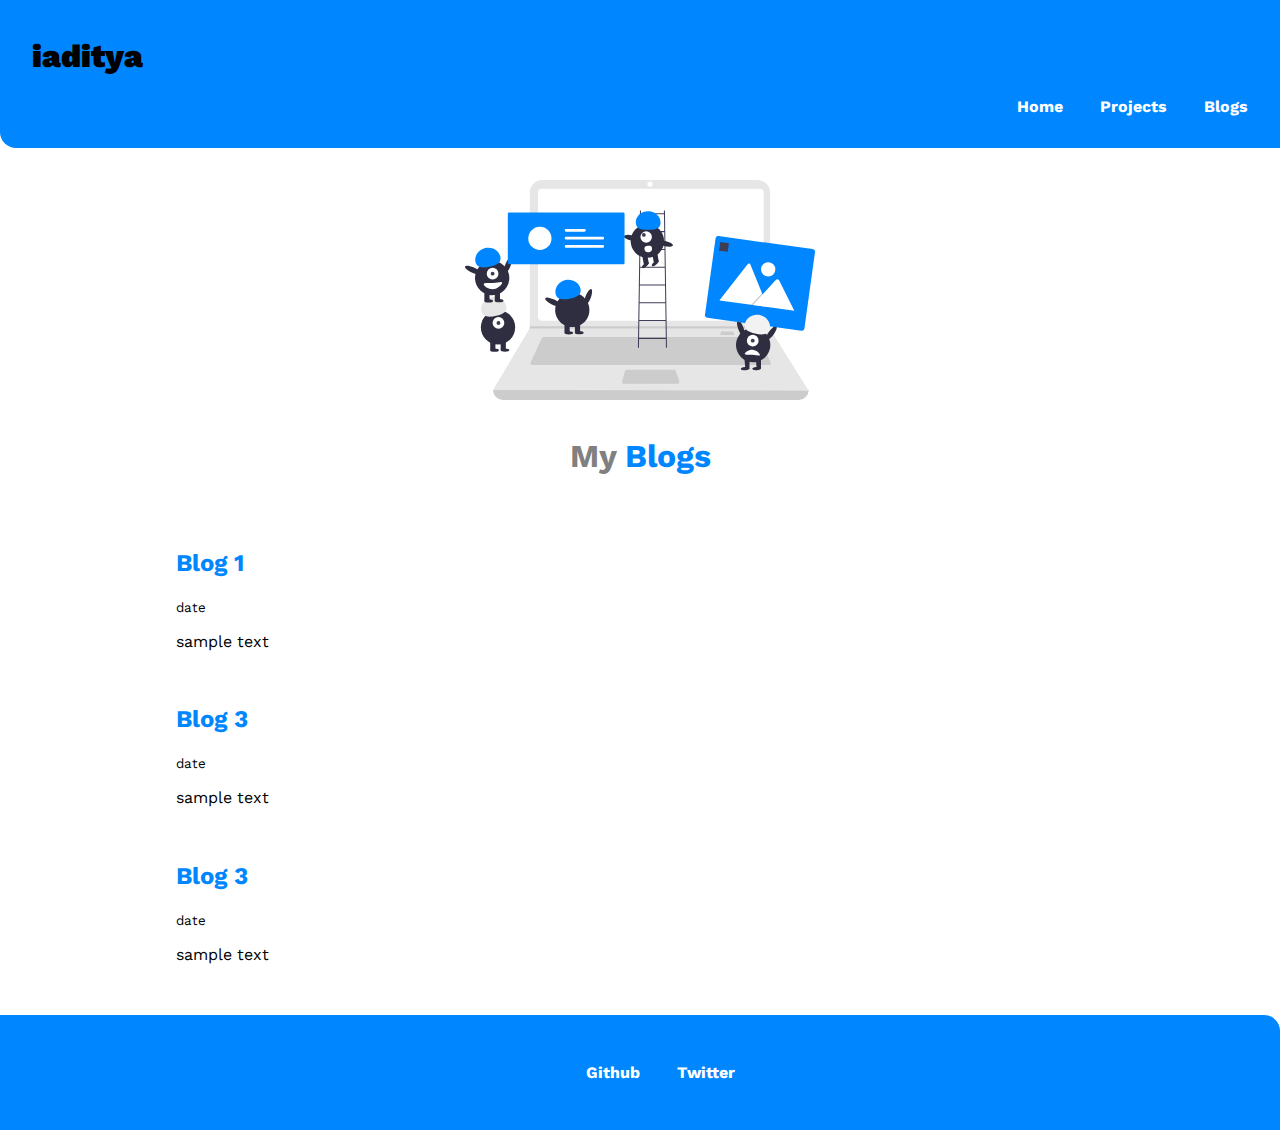
==== blogs.html @ 2b4bb8c4 "feat-added blog page" ====
<!DOCTYPE html>
<html lang="en">
<head>
    <meta charset="UTF-8">
    <meta name="viewport" content="width=device-width, initial-scale=1.0">
    <title>my blogs</title>
    <link href="style.css" rel="stylesheet"/>
</head>
<body>
        <!-- my nav bar -->
        <nav class='navigation container'>
            <H1><div class='nav-head'>iaditya</div></h1>
            <div class='nav-bar'>
            <ul class='list-non-bullet'>
               <li class='list-inline'><a class='link link-active' href="index.html">Home</a></li>
                <li class='list-inline'><a class='link' href="project.html">Projects</a></li>
                <li class='list-inline'><a class='link' href="blogs.html">Blogs</a></li>
            </ul>
            </div>
        </nav>
 <!--project home image-->
 <div class='hero'>
    <img class='hero-image' src="images/blogsImg.svg"/>
    </div>
    <!--header-->
    <header class='main-header'>
        <h1>My <span class='aditya'>Blogs</span></h1>
    </header>
<!--blog listing-->
<div class='blog-container'>
    <h2><a class='link-blog' href="/">Blog 1</a></h2>
    <small>date</small>
    <p>sample text</p><br>


    <h2><a class='link-blog' href="/">Blog 3</a></h2>
    <small>date</small>
    <p>sample text</p><br>

    <h2><a class='link-blog' href="/">Blog 3</a></h2>
    <small>date</small>
    <p>sample text</p><br>
</div>


        <!--footer-->
    <div class='footer'>
        <ul class='list-non-bullet'>
            <li class='list-inline'><a class='link' href="/">Github<a> </li>
            <li class='list-inline'><a class='link' href="/">Twitter<a> </li>
        </ul>
        </div>

</body>
</html>
---- style.css ----
@import url('https://fonts.googleapis.com/css2?family=JetBrains+Mono:wght@200&family=Montserrat:ital@1&family=Russo+One&family=Work+Sans:wght@300&display=swap');

body{
    font-family: 'Work Sans', sans-serif;
    margin: 0rem;
}
:root{
    --primary-color:#0087ff;
    --bg-color:#D1D5DB;
}
.containers{
    padding: 1rem 1rem;
}
.navigation {
    background-color: var(--primary-color);
    padding:1rem;
    border-bottom-left-radius: 1rem;
}
.list-non-bullet{
    list-style:none;
}
.list-inline{
    font-weight: bold;
    display: inline;
    padding:1rem 1rem;
}
.link{
    text-decoration: none ;
    color:white;
}
.nav-bar{
    text-align: right;
}
.navigation .nav-head{
    font-weight: 900;
    padding-left: 1rem;
    
}
.hero{
    padding-top: 2rem;

}
.hero .hero-image{
    width: 350px;
    display:block;
    margin: auto;
}
.main-header{
    text-align: center;
    padding:1rem 1rem;
    color:gray;
}
.main-header .aditya{
    color: var(--primary-color);
}
.center-text{
    text-align: center;

}
.text-body{
    background-color: var(--bg-color);
    padding: 2rem 2rem;
    border-radius: 5rem;
    margin-left: 2rem;
    margin-right: 2rem;
    margin-bottom: 1rem;
}
.footer {
    background-color: var(--primary-color);
    padding:2rem 2rem;
    border-top-right-radius: 1rem;
    text-align: center;
    margin: 0rem;
}
  /* projects page */

  .text-body2{
    background-color: var(--bg-color);
    padding: 2rem 2rem;
    border-radius: 10rem;
    margin-left: 2rem;
    margin-right: 2rem;
    margin-bottom: 1rem;
  }

  .link-primary{
    background-color:var(--primary-color);
    padding: 0.5rem 0.5rem;
    padding-left: 2rem;
    padding-right: 2rem;
    border-radius:1rem;
    color:white;
    
}
  .link-secondry{
    color:var(--primary-color);
    padding: 0.5rem 0.5rem;
    padding-left: 2rem;
    padding-right: 2rem;
    border-radius:1rem;
    border:1px solid var(--primary-color);
  }
  .list-container{
      padding: 1rem 1rem;
      margin-left: 4rem;
  }
  
  /* blog page */

  .blog-container{
      margin-left: 10rem;
      margin-right: 10rem;
      padding:1rem;
  }
  .link-blog{
      text-decoration: none;
      color: var(--primary-color);
  }
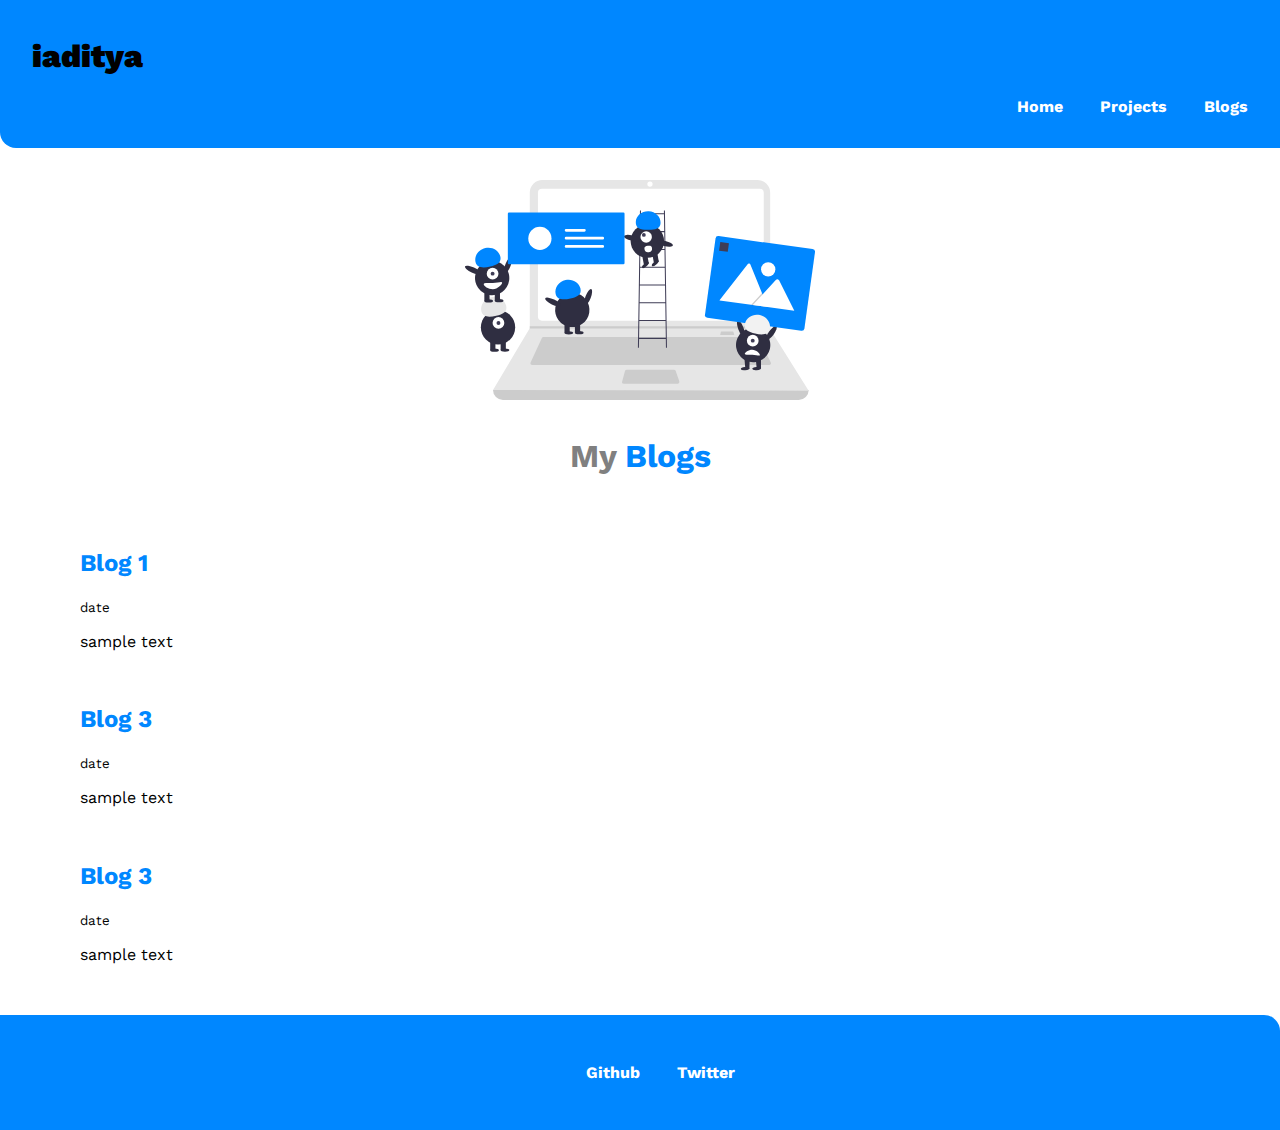
==== commit 8d572edc: "updated projects" ====
--- a/blogs.html
+++ b/blogs.html
@@ -12,9 +12,9 @@
             <H1><div class='nav-head'>iaditya</div></h1>
             <div class='nav-bar'>
             <ul class='list-non-bullet'>
-               <li class='list-inline'><a class='link link-active' href="index.html">Home</a></li>
+               <li class='list-inline'><a class='link' href="index.html">Home</a></li>
                 <li class='list-inline'><a class='link' href="project.html">Projects</a></li>
-                <li class='list-inline'><a class='link' href="blogs.html">Blogs</a></li>
+                <li class='list-inline'><a class='link link-active' href="blogs.html">Blogs</a></li>
             </ul>
             </div>
         </nav>
@@ -46,7 +46,7 @@
         <!--footer-->
     <div class='footer'>
         <ul class='list-non-bullet'>
-            <li class='list-inline'><a class='link' href="/">Github<a> </li>
+            <li class='list-inline'><a class='link' href="https://github.com/aditya6521">Github<a> </li>
             <li class='list-inline'><a class='link' href="/">Twitter<a> </li>
         </ul>
         </div>
--- a/style.css
+++ b/style.css
@@ -15,6 +15,9 @@
     background-color: var(--primary-color);
     padding:1rem;
     border-bottom-left-radius: 1rem;
+}
+.navigation .nav-bar .link-active{
+    font-weight: bold;
 }
 .list-non-bullet{
     list-style:none;
@@ -108,8 +111,8 @@
   /* blog page */
 
   .blog-container{
-      margin-left: 10rem;
-      margin-right: 10rem;
+      margin-left: 4rem;
+      margin-right: 4rem;
       padding:1rem;
   }
   .link-blog{
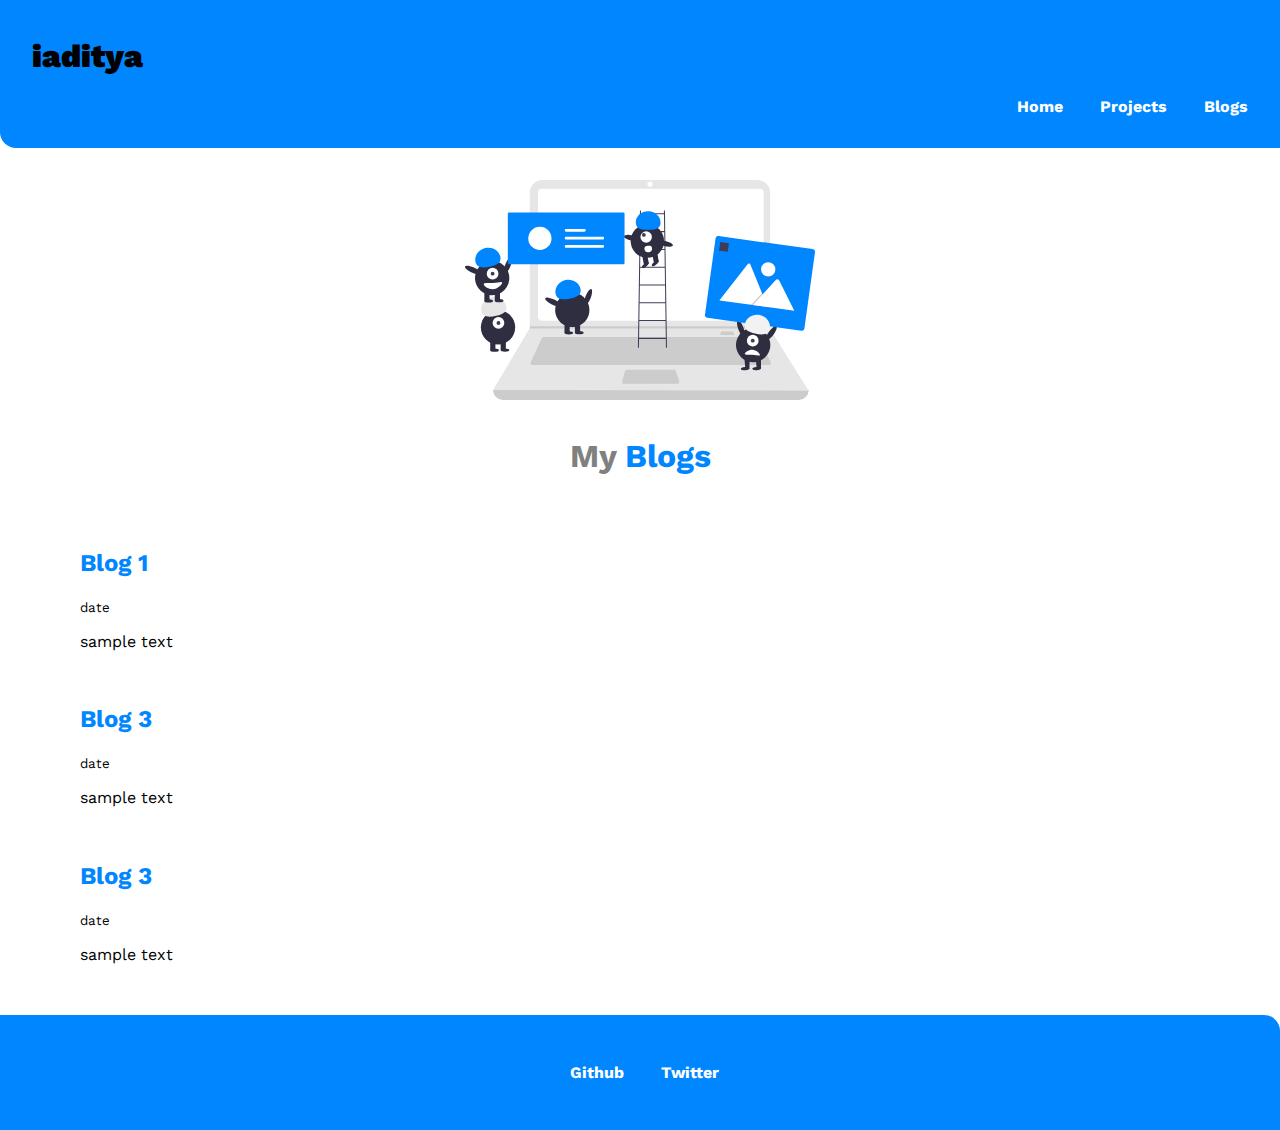
==== commit e91ebe59: "links updated" ====
--- a/blogs.html
+++ b/blogs.html
@@ -47,7 +47,7 @@
     <div class='footer'>
         <ul class='list-non-bullet'>
             <li class='list-inline'><a class='link' href="https://github.com/aditya6521">Github<a> </li>
-            <li class='list-inline'><a class='link' href="/">Twitter<a> </li>
+            <li class='list-inline'><a class='link' href="https://twitter.com/aditya6521">Twitter<a> </li>
         </ul>
         </div>
 
--- a/style.css
+++ b/style.css
@@ -15,9 +15,6 @@
     background-color: var(--primary-color);
     padding:1rem;
     border-bottom-left-radius: 1rem;
-}
-.navigation .nav-bar .link-active{
-    font-weight: bold;
 }
 .list-non-bullet{
     list-style:none;
@@ -39,6 +36,9 @@
     padding-left: 1rem;
     
 }
+.navigation .nav-bar .link-active{
+    font-weight: bold;}
+
 .hero{
     padding-top: 2rem;
 
@@ -58,6 +58,7 @@
 }
 .center-text{
     text-align: center;
+    padding-inline-start:0px;
 
 }
 .text-body{
@@ -74,6 +75,7 @@
     border-top-right-radius: 1rem;
     text-align: center;
     margin: 0rem;
+    padding-inline-start: 0px;
 }
   /* projects page */
 
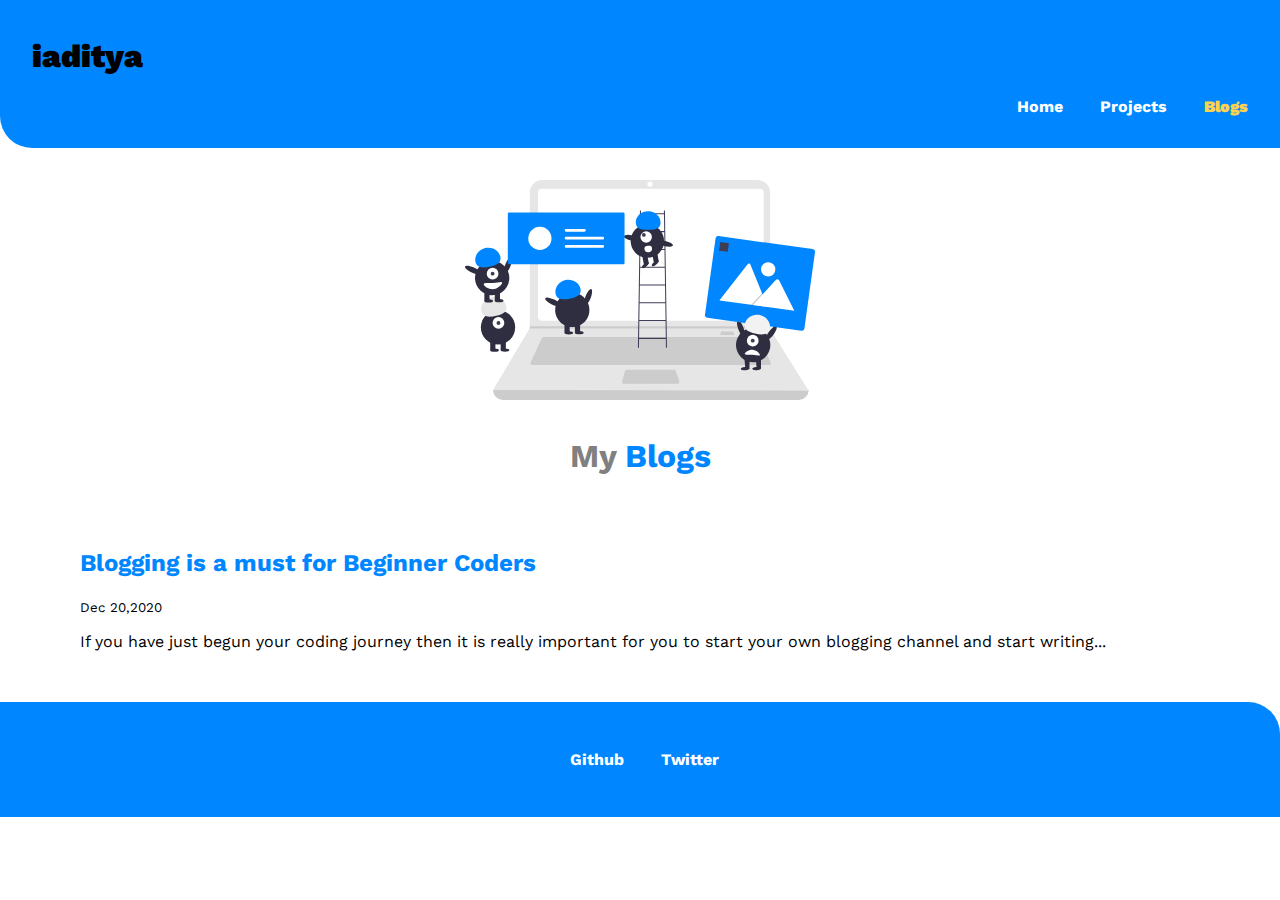
==== commit f40da7bd: "Updated Portfolio(complete)" ====
--- a/blogs.html
+++ b/blogs.html
@@ -28,18 +28,18 @@
     </header>
 <!--blog listing-->
 <div class='blog-container'>
-    <h2><a class='link-blog' href="/">Blog 1</a></h2>
+    <h2><a class='link-blog' href="https://adityasinghr15.medium.com/blogging-is-a-must-for-beginner-coders-3c274aa3626a">Blogging is a must for Beginner Coders</a></h2>
+    <small>Dec 20,2020</small>
+    <p>If you have just begun your coding journey then it is really important for you to start your own blogging channel and start writing...</p><br>
+
+
+   <!-- <h2><a class='link-blog' href="/">bb</a></h2>
     <small>date</small>
     <p>sample text</p><br>
 
-
-    <h2><a class='link-blog' href="/">Blog 3</a></h2>
+    <h2><a class='link-blog' href="/">bb</a></h2>
     <small>date</small>
-    <p>sample text</p><br>
-
-    <h2><a class='link-blog' href="/">Blog 3</a></h2>
-    <small>date</small>
-    <p>sample text</p><br>
+    <p>sample text</p><br> -->
 </div>
 
 
--- a/style.css
+++ b/style.css
@@ -14,7 +14,7 @@
 .navigation {
     background-color: var(--primary-color);
     padding:1rem;
-    border-bottom-left-radius: 1rem;
+    border-bottom-left-radius: 2rem;
 }
 .list-non-bullet{
     list-style:none;
@@ -37,7 +37,9 @@
     
 }
 .navigation .nav-bar .link-active{
-    font-weight: bold;}
+    font-weight: bolder;
+    color: #FCD34D;
+}
 
 .hero{
     padding-top: 2rem;
@@ -72,11 +74,18 @@
 .footer {
     background-color: var(--primary-color);
     padding:2rem 2rem;
-    border-top-right-radius: 1rem;
+    border-top-right-radius: 2rem;
     text-align: center;
     margin: 0rem;
     padding-inline-start: 0px;
 }
+.plink {
+    text-decoration: none;
+    font-weight: bold;
+    color: var(--primary-color);
+}
+
+
   /* projects page */
 
   .text-body2{
